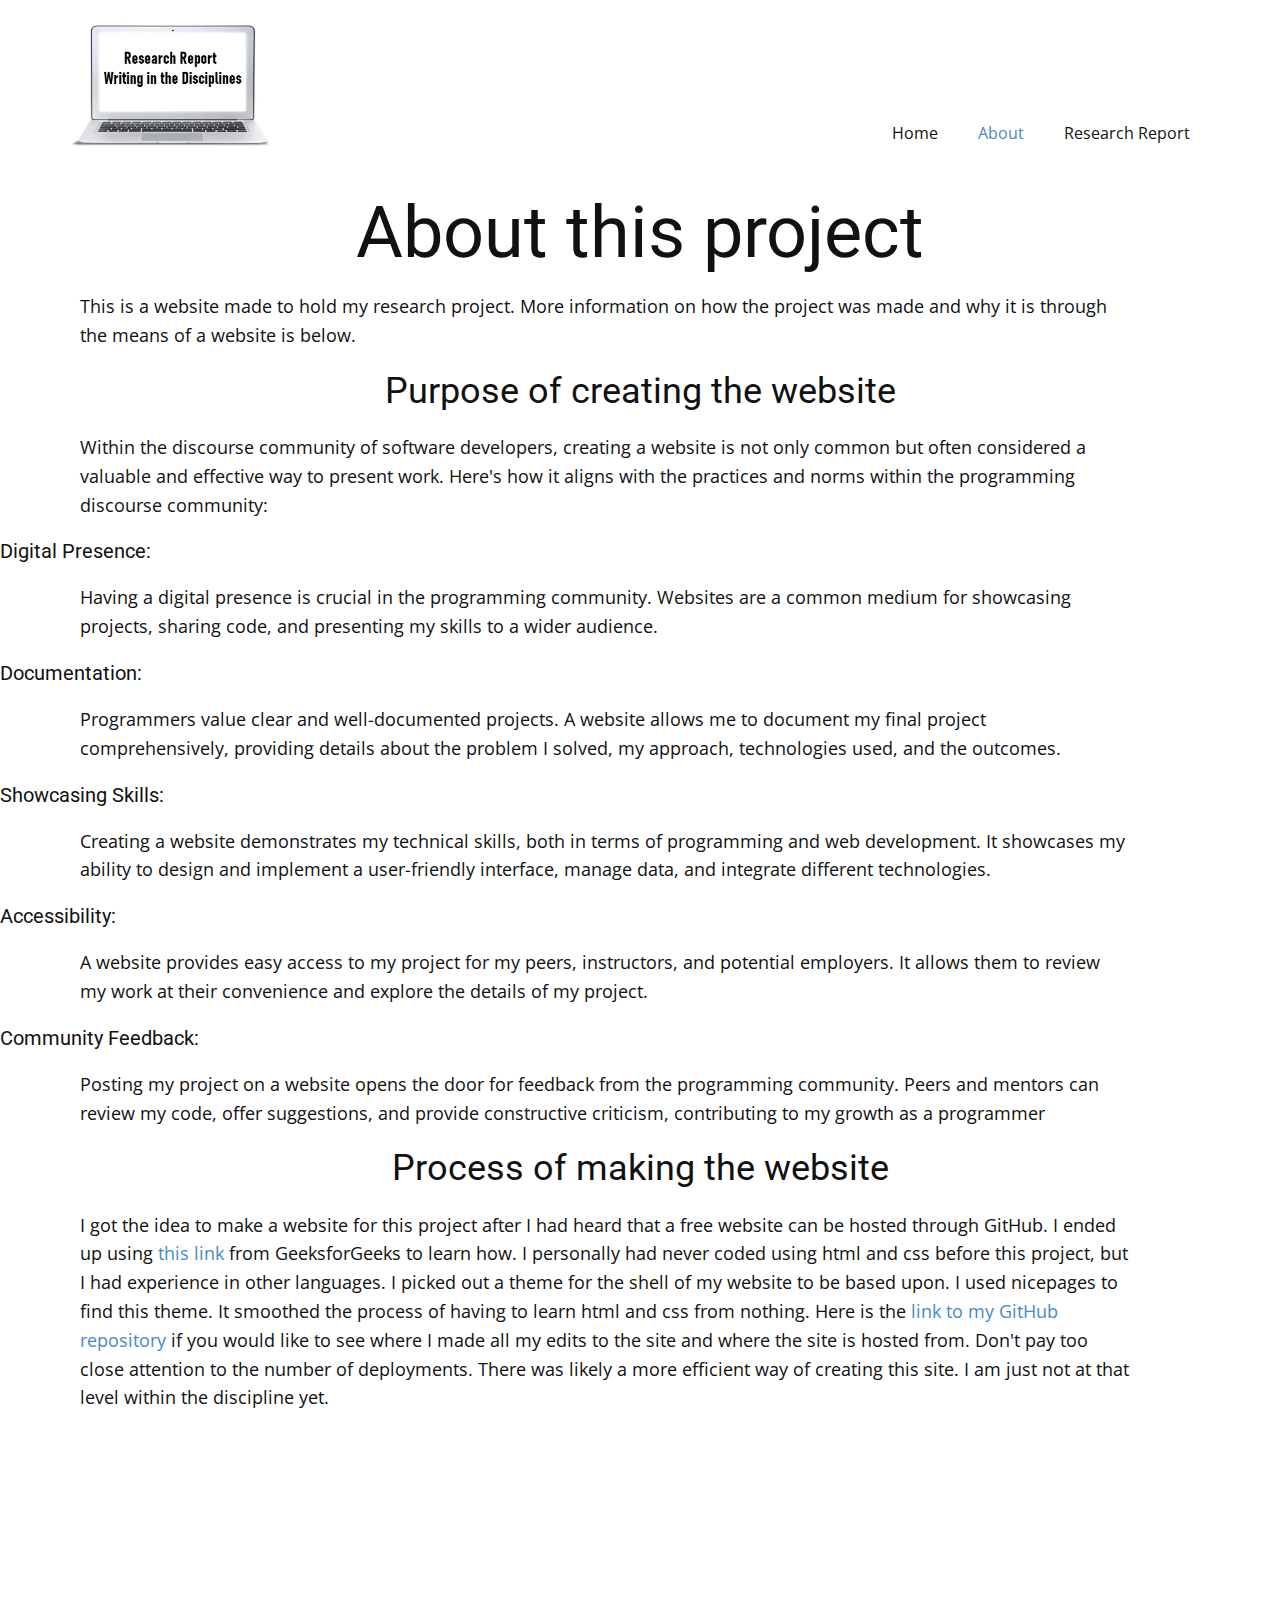
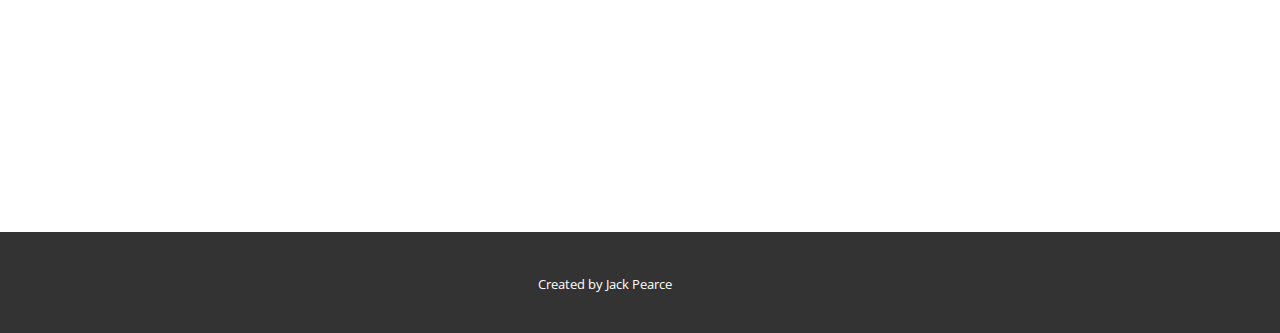
==== About.html @ 63365a63 "Update About.html" ====
<!DOCTYPE html>
<html style="font-size: 16px;" lang="en"><head>
    <meta name="viewport" content="width=device-width, initial-scale=1.0">
    <meta charset="utf-8">
    <meta name="keywords" content="">
    <meta name="description" content="">
    <title>About</title>
    <link rel="stylesheet" href="nicepage.css" media="screen">
<link rel="stylesheet" href="About.css" media="screen">
    <script class="u-script" type="text/javascript" src="jquery.js" defer=""></script>
    <script class="u-script" type="text/javascript" src="nicepage.js" defer=""></script>
    <meta name="generator" content="Nicepage 5.20.7, nicepage.com">
    <link id="u-theme-google-font" rel="stylesheet" href="https://fonts.googleapis.com/css?family=Roboto:100,100i,300,300i,400,400i,500,500i,700,700i,900,900i|Open+Sans:300,300i,400,400i,500,500i,600,600i,700,700i,800,800i">
    
    
    
    <script type="application/ld+json">{
		"@context": "http://schema.org",
		"@type": "Organization",
		"name": "",
		"logo": "images/Apple-Laptop-Transparent-Background-PNG.png"
}</script>
    <meta name="theme-color" content="#478ac9">
    <meta property="og:title" content="About">
    <meta property="og:type" content="website">
  <meta data-intl-tel-input-cdn-path="intlTelInput/"></head>
  <body data-path-to-root="./" data-include-products="false" class="u-body u-xl-mode" data-lang="en"><header class="u-clearfix u-header u-header" id="sec-68d7"><div class="u-clearfix u-sheet u-valign-middle u-sheet-1">
        <a href="https://jackpearce22.github.io/Home.html" class="u-image u-logo u-image-1">
          <img src="images/Apple-Laptop-Transparent-Background-PNG.png" class="u-logo-image u-logo-image-1">
        </a>
        <nav class="u-menu u-menu-dropdown u-offcanvas u-menu-1">
          <div class="menu-collapse" style="font-size: 1rem; letter-spacing: 0px;">
            <a class="u-button-style u-custom-left-right-menu-spacing u-custom-padding-bottom u-custom-top-bottom-menu-spacing u-nav-link u-text-active-palette-1-base u-text-hover-palette-2-base" href="#">
              <svg class="u-svg-link" viewBox="0 0 24 24"><use xmlns:xlink="http://www.w3.org/1999/xlink" xlink:href="#menu-hamburger"></use></svg>
              <svg class="u-svg-content" version="1.1" id="menu-hamburger" viewBox="0 0 16 16" x="0px" y="0px" xmlns:xlink="http://www.w3.org/1999/xlink" xmlns="http://www.w3.org/2000/svg"><g><rect y="1" width="16" height="2"></rect><rect y="7" width="16" height="2"></rect><rect y="13" width="16" height="2"></rect>
</g></svg>
            </a>
          </div>
          <div class="u-nav-container">
            <ul class="u-nav u-unstyled u-nav-1"><li class="u-nav-item"><a class="u-button-style u-nav-link u-text-active-palette-1-base u-text-hover-palette-2-base" href="Home.html" style="padding: 10px 20px;">Home</a>
</li><li class="u-nav-item"><a class="u-button-style u-nav-link u-text-active-palette-1-base u-text-hover-palette-2-base" href="About.html" style="padding: 10px 20px;">About</a>
</li><li class="u-nav-item"><a class="u-button-style u-nav-link u-text-active-palette-1-base u-text-hover-palette-2-base" href="Contact.html" style="padding: 10px 20px;">Research Report</a>
</li></ul>
          </div>
          <div class="u-nav-container-collapse">
            <div class="u-black u-container-style u-inner-container-layout u-opacity u-opacity-95 u-sidenav">
              <div class="u-inner-container-layout u-sidenav-overflow">
                <div class="u-menu-close"></div>
                <ul class="u-align-center u-nav u-popupmenu-items u-unstyled u-nav-2"><li class="u-nav-item"><a class="u-button-style u-nav-link" href="Home.html">Home</a>
</li><li class="u-nav-item"><a class="u-button-style u-nav-link" href="About.html">About</a>
</li><li class="u-nav-item"><a class="u-button-style u-nav-link" href="Contact.html">Research Report</a>
</li></ul>
              </div>
            </div>
            <div class="u-black u-menu-overlay u-opacity u-opacity-70"></div>
          </div>
        </nav>
      </div>
	  <head>
	  <style>
		  h1 {text-align: center;}
		  h3 {text-align: center;}
		  p {
		     margin-top: 100px;
		     margin-bottom: 100px;
		     margin-right: 150px;
		     margin-left: 80px;
		    }
	  </style>
	  </head>
	  <body>
		  <h1>About this project
		  </h1>
		  <p>This is a website made to hold my research project. More information on how the project was made and why it is through the means of a website is below.
		  </p>
		  <h3>Purpose of creating the website
		  </h3>
		  <p>Within the discourse community of software developers, creating a website is not only common but often considered a valuable and effective way to present work. Here's how it aligns with the practices and norms within the programming discourse community:
		  </p>
		  <h5>Digital Presence:</h5>
		  <p>Having a digital presence is crucial in the programming community. Websites are a common medium for showcasing projects, sharing code, and presenting my skills to a wider audience.
		  </p>
		  <h5>Documentation:
		  </h5>
		  <p>Programmers value clear and well-documented projects. A website allows me to document my final project comprehensively, providing details about the problem I solved, my approach, technologies used, and the outcomes.
		  </p>
		  <h5>Showcasing Skills:</h5>
		  <p>Creating a website demonstrates my technical skills, both in terms of programming and web development. It showcases my ability to design and implement a user-friendly interface, manage data, and integrate different technologies.
		  </p>
		  <h5>Accessibility:</h5>
		  <p>A website provides easy access to my project for my peers, instructors, and potential employers. It allows them to review my work at their convenience and explore the details of my project.
		  </p>
		  <h5>Community Feedback:</h5>
		  <p>Posting my project on a website opens the door for feedback from the programming community. Peers and mentors can review my code, offer suggestions, and provide constructive criticism, contributing to my growth as a programmer 
		  </p>
		  
		  <h3>Process of making the website</h3>
		  <p>I got the idea to make a website for this project after I had heard that a free website can be hosted through GitHub. I ended up using <a href="https://www.howtogeek.com/devops/how-to-set-up-a-simple-free-website-with-github-pages/">this link</a> from GeeksforGeeks to learn how.
			  I personally had never coded using html and css before this project, but I had experience in other languages. I picked out a theme for the shell of my website to be based upon. I used nicepages to find this theme. It smoothed the process of having to learn html and css from nothing.
			  Here is the <a href="https://www.howtogeek.com/devops/how-to-set-up-a-simple-free-website-with-github-pages/">link to my GitHub repository</a> if you would like to see where I made all my edits to the site and where the site is hosted from. Don't pay too close attention to the number of deployments. There was likely a more efficient way of creating 
			  this site. I am just not at that level within the discipline yet.	  
		  </p>
	  </body>
	 
	  
  </section>
  </header>
    <section class="u-clearfix u-section-1" id="sec-545d">
      <div class="u-clearfix u-sheet u-sheet-1"></div>
	
    
    
    <section class="u-backlink u-clearfix u-grey-80">
      <p class="u-text">
        <span>Created by Jack Pearce</span>
      </p>
    </section>
  
</body></html>
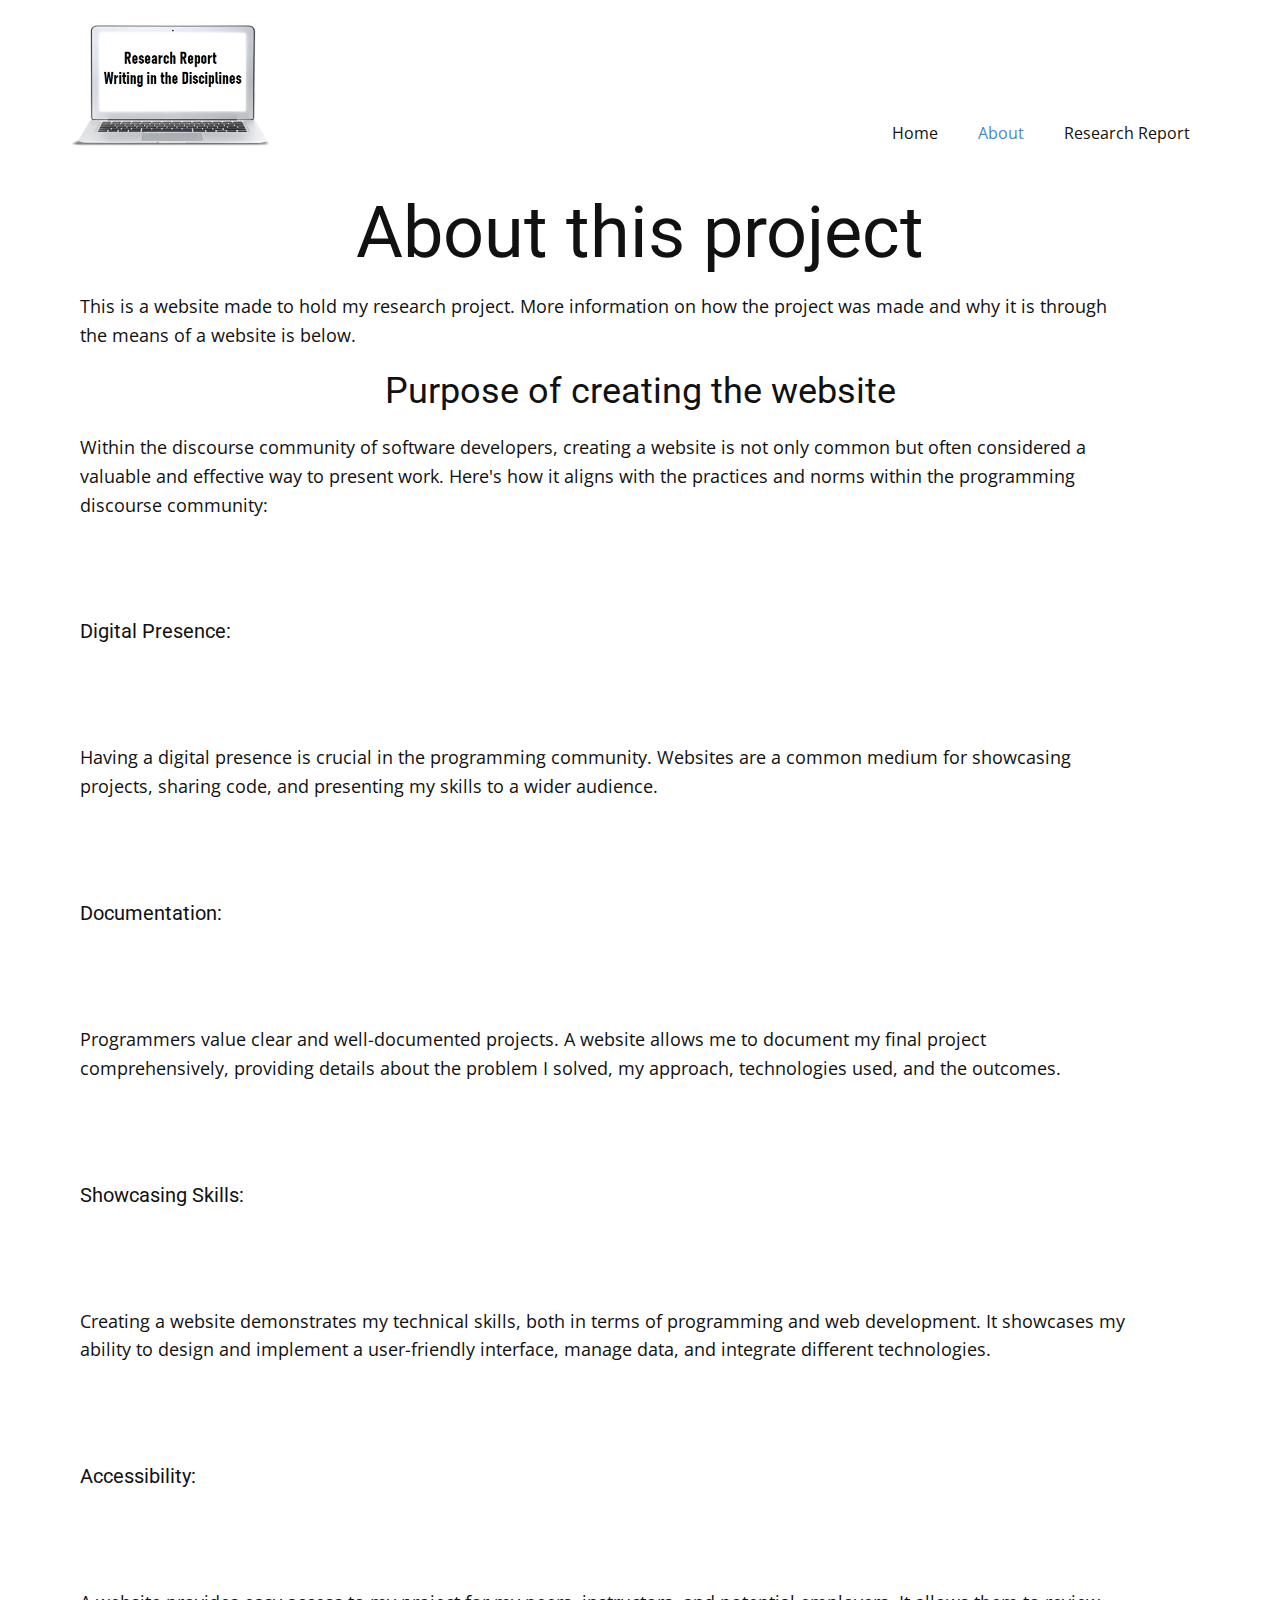
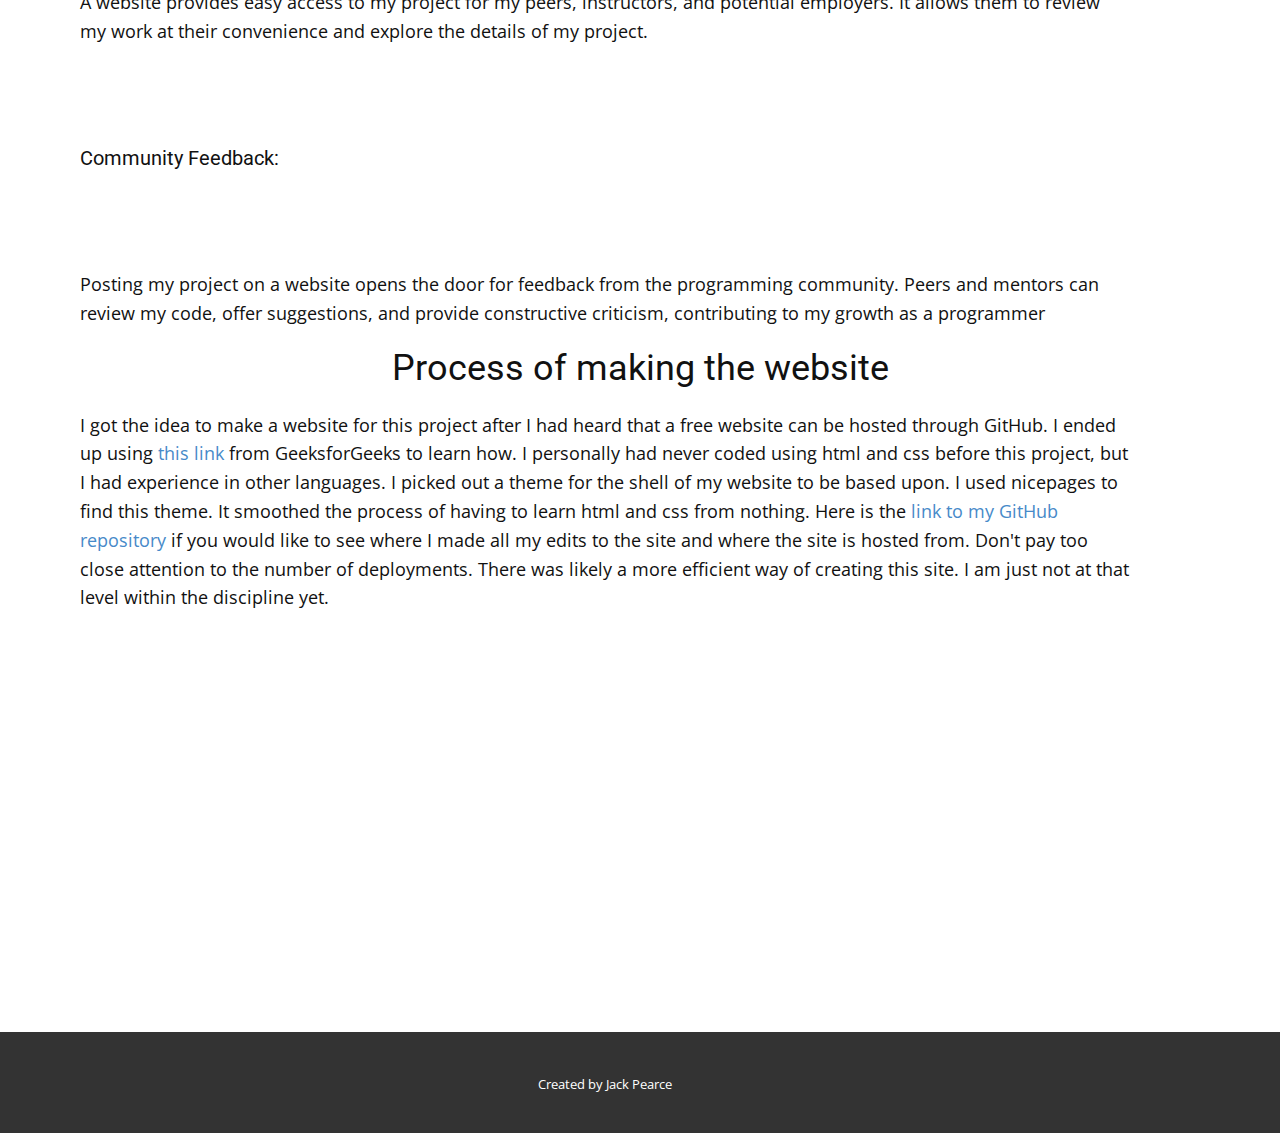
==== commit 40afbf70: "Update About.html" ====
--- a/About.html
+++ b/About.html
@@ -60,6 +60,12 @@
 	  <style>
 		  h1 {text-align: center;}
 		  h3 {text-align: center;}
+		  h5 {
+		     margin-top: 100px;
+		     margin-bottom: 100px;
+		     margin-right: 150px;
+		     margin-left: 80px;
+		    }
 		  p {
 		     margin-top: 100px;
 		     margin-bottom: 100px;
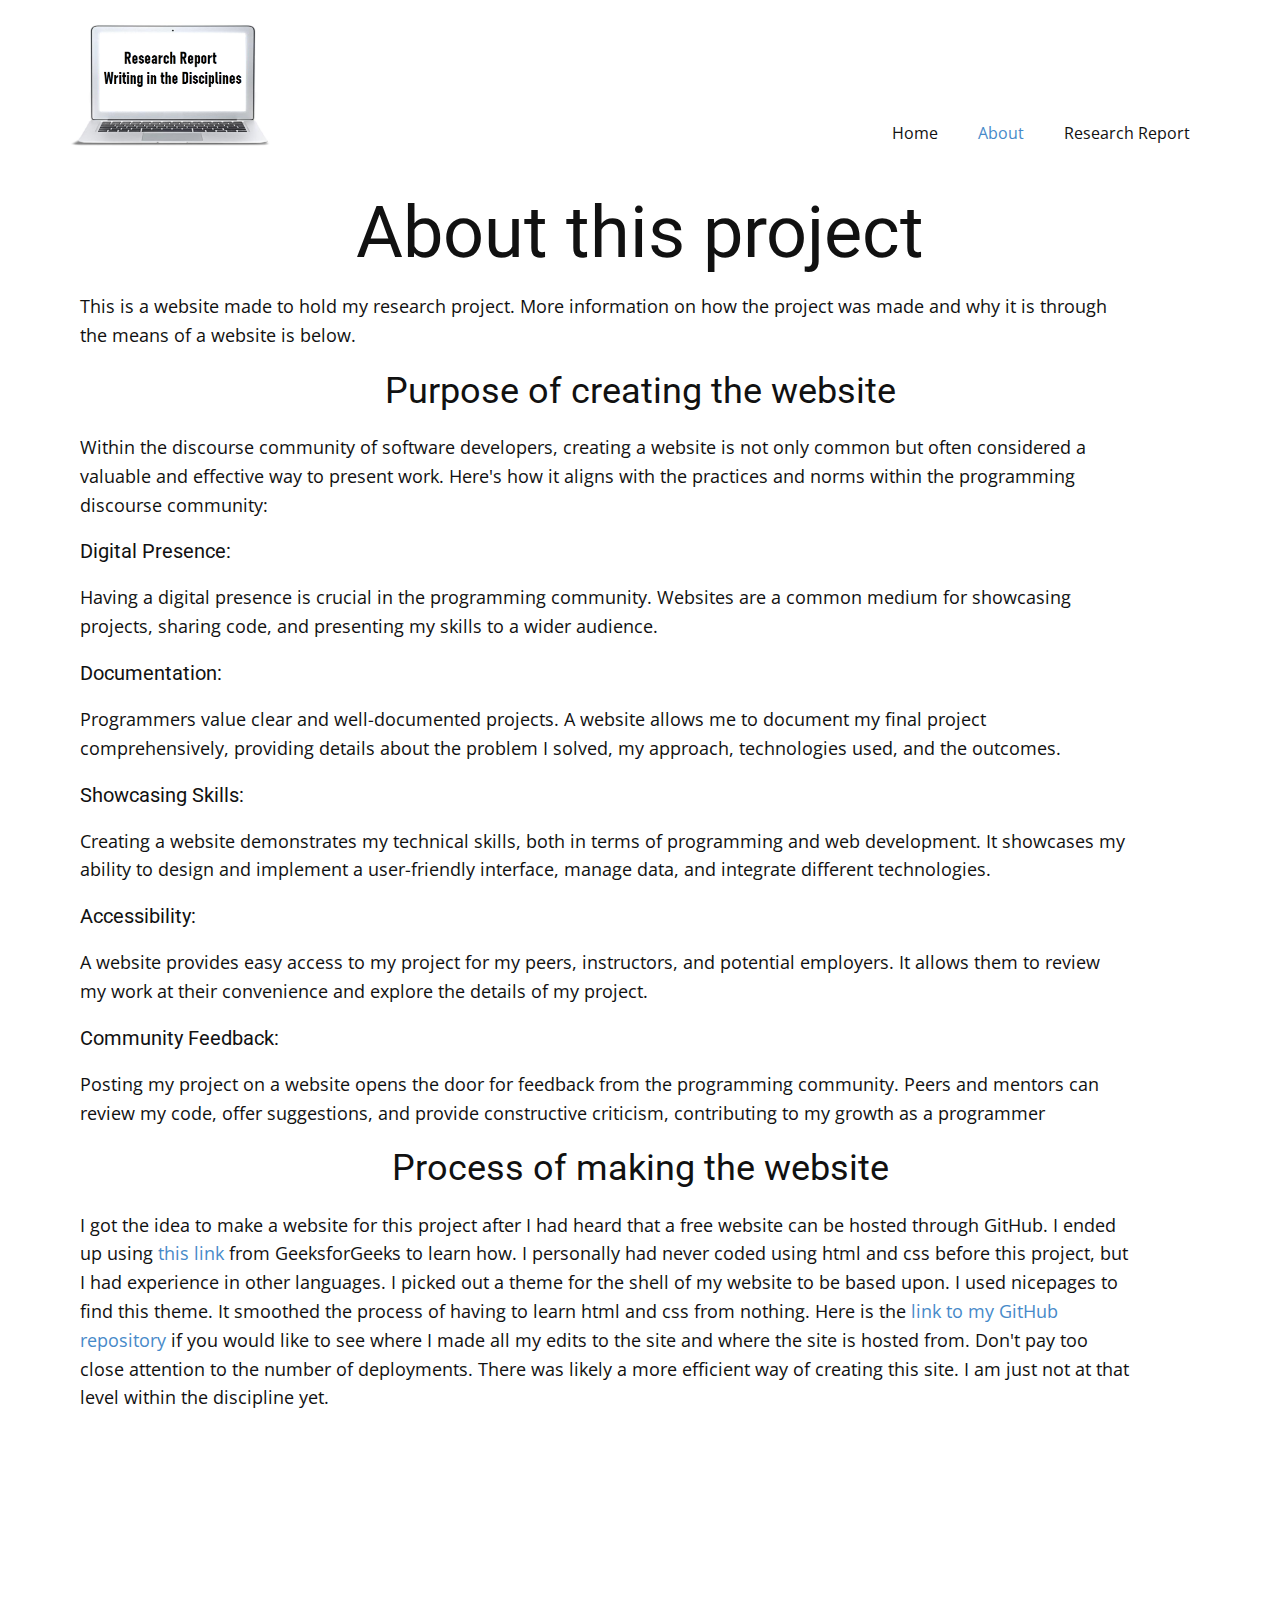
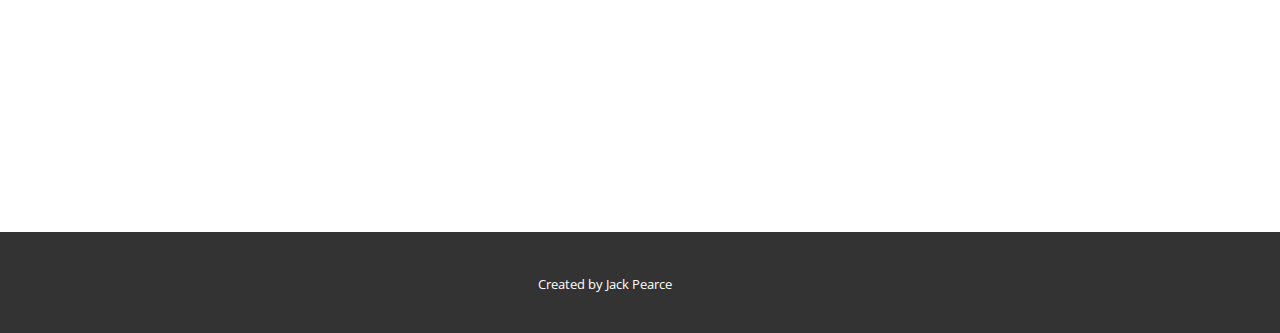
==== commit f4d0fde3: "Update About.html" ====
--- a/About.html
+++ b/About.html
@@ -61,8 +61,6 @@
 		  h1 {text-align: center;}
 		  h3 {text-align: center;}
 		  h5 {
-		     margin-top: 100px;
-		     margin-bottom: 100px;
 		     margin-right: 150px;
 		     margin-left: 80px;
 		    }
@@ -83,7 +81,8 @@
 		  </h3>
 		  <p>Within the discourse community of software developers, creating a website is not only common but often considered a valuable and effective way to present work. Here's how it aligns with the practices and norms within the programming discourse community:
 		  </p>
-		  <h5>Digital Presence:</h5>
+		  <h5>Digital Presence:
+		  </h5>
 		  <p>Having a digital presence is crucial in the programming community. Websites are a common medium for showcasing projects, sharing code, and presenting my skills to a wider audience.
 		  </p>
 		  <h5>Documentation:
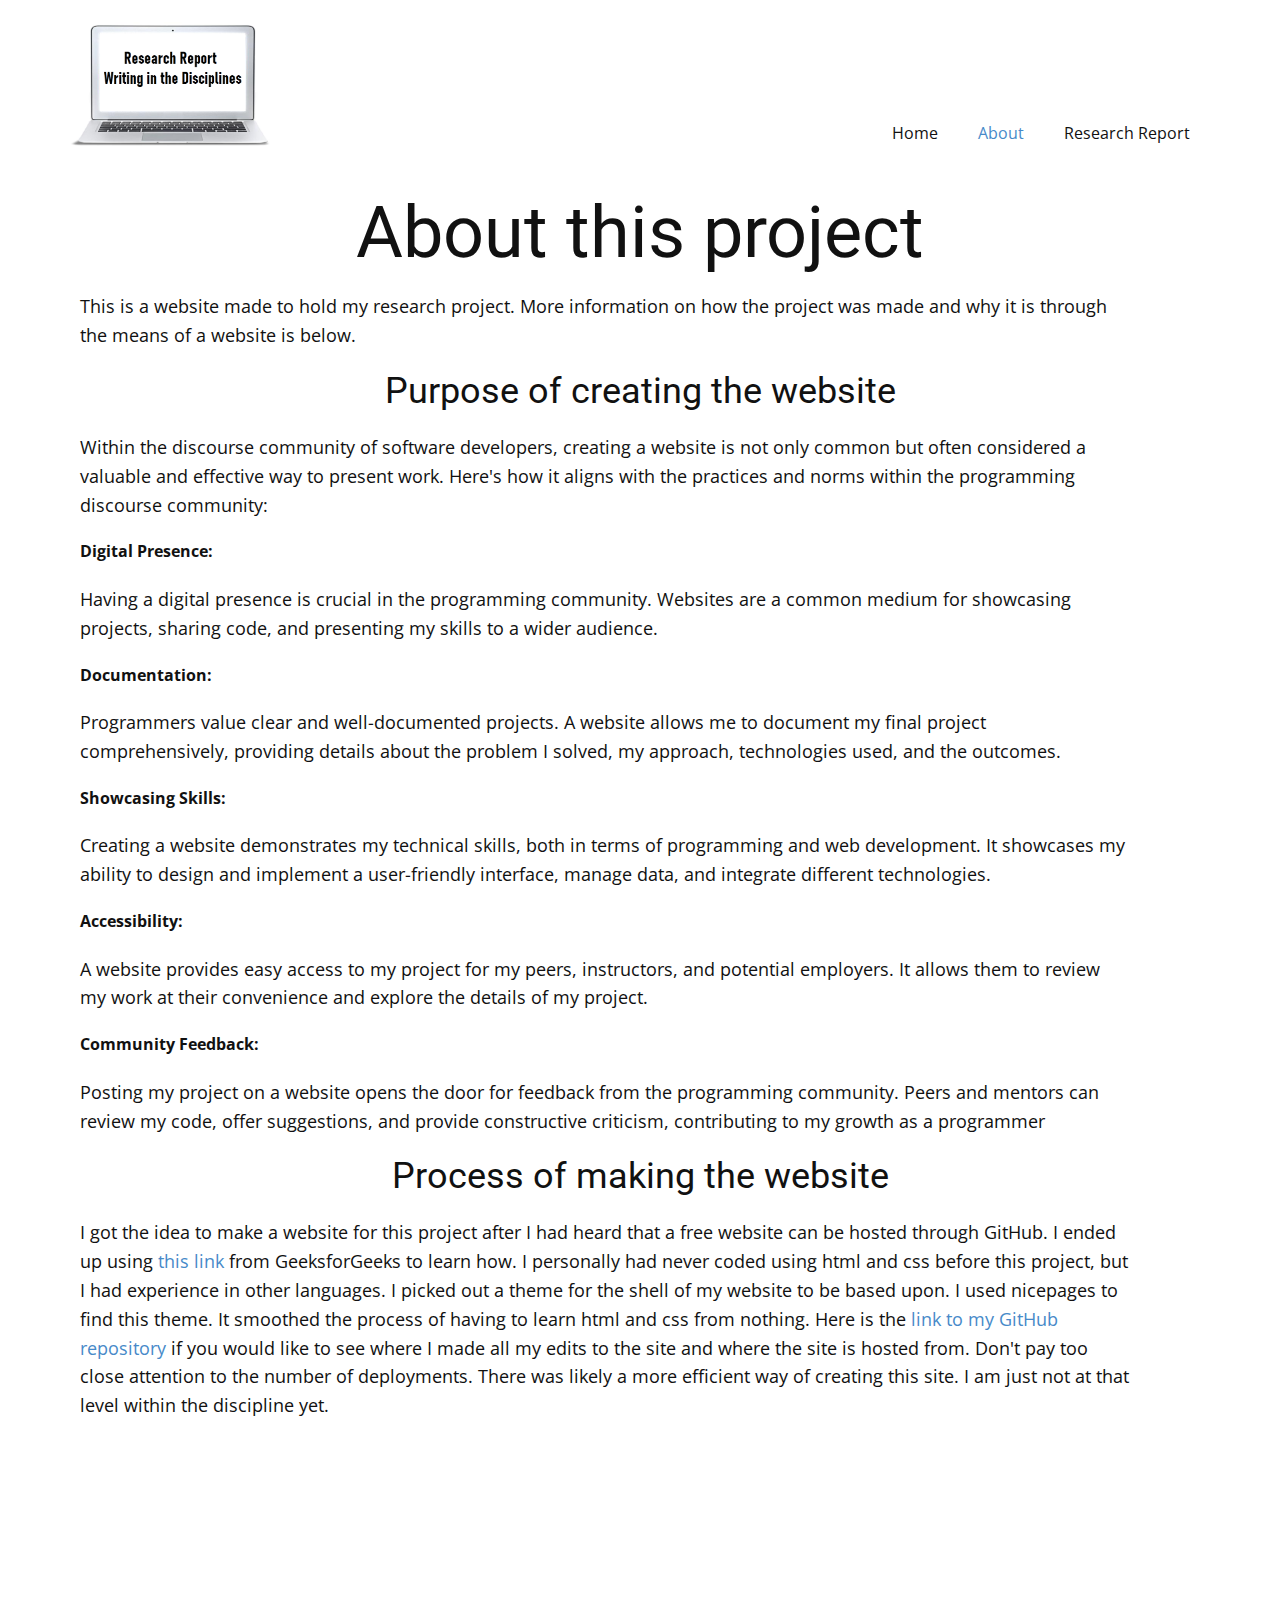
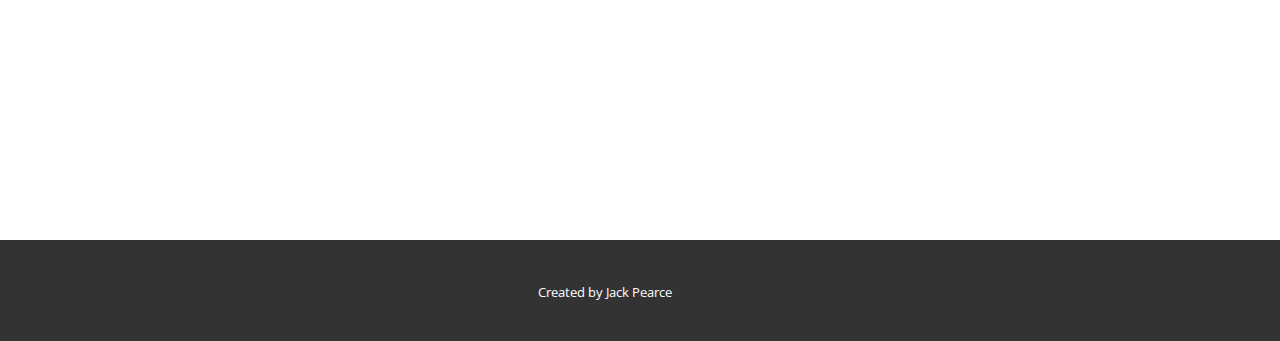
==== commit b9ae27e7: "Update About.html" ====
--- a/About.html
+++ b/About.html
@@ -60,7 +60,7 @@
 	  <style>
 		  h1 {text-align: center;}
 		  h3 {text-align: center;}
-		  h5 {
+		  b {
 		     margin-right: 150px;
 		     margin-left: 80px;
 		    }
@@ -81,21 +81,21 @@
 		  </h3>
 		  <p>Within the discourse community of software developers, creating a website is not only common but often considered a valuable and effective way to present work. Here's how it aligns with the practices and norms within the programming discourse community:
 		  </p>
-		  <h5>Digital Presence:
-		  </h5>
+		  <b>Digital Presence:
+		  </b>
 		  <p>Having a digital presence is crucial in the programming community. Websites are a common medium for showcasing projects, sharing code, and presenting my skills to a wider audience.
 		  </p>
-		  <h5>Documentation:
-		  </h5>
+		  <b>Documentation:
+		  </b>
 		  <p>Programmers value clear and well-documented projects. A website allows me to document my final project comprehensively, providing details about the problem I solved, my approach, technologies used, and the outcomes.
 		  </p>
-		  <h5>Showcasing Skills:</h5>
+		  <b>Showcasing Skills:</b>
 		  <p>Creating a website demonstrates my technical skills, both in terms of programming and web development. It showcases my ability to design and implement a user-friendly interface, manage data, and integrate different technologies.
 		  </p>
-		  <h5>Accessibility:</h5>
+		  <b>Accessibility:</b>
 		  <p>A website provides easy access to my project for my peers, instructors, and potential employers. It allows them to review my work at their convenience and explore the details of my project.
 		  </p>
-		  <h5>Community Feedback:</h5>
+		  <b>Community Feedback:</b>
 		  <p>Posting my project on a website opens the door for feedback from the programming community. Peers and mentors can review my code, offer suggestions, and provide constructive criticism, contributing to my growth as a programmer 
 		  </p>
 		  
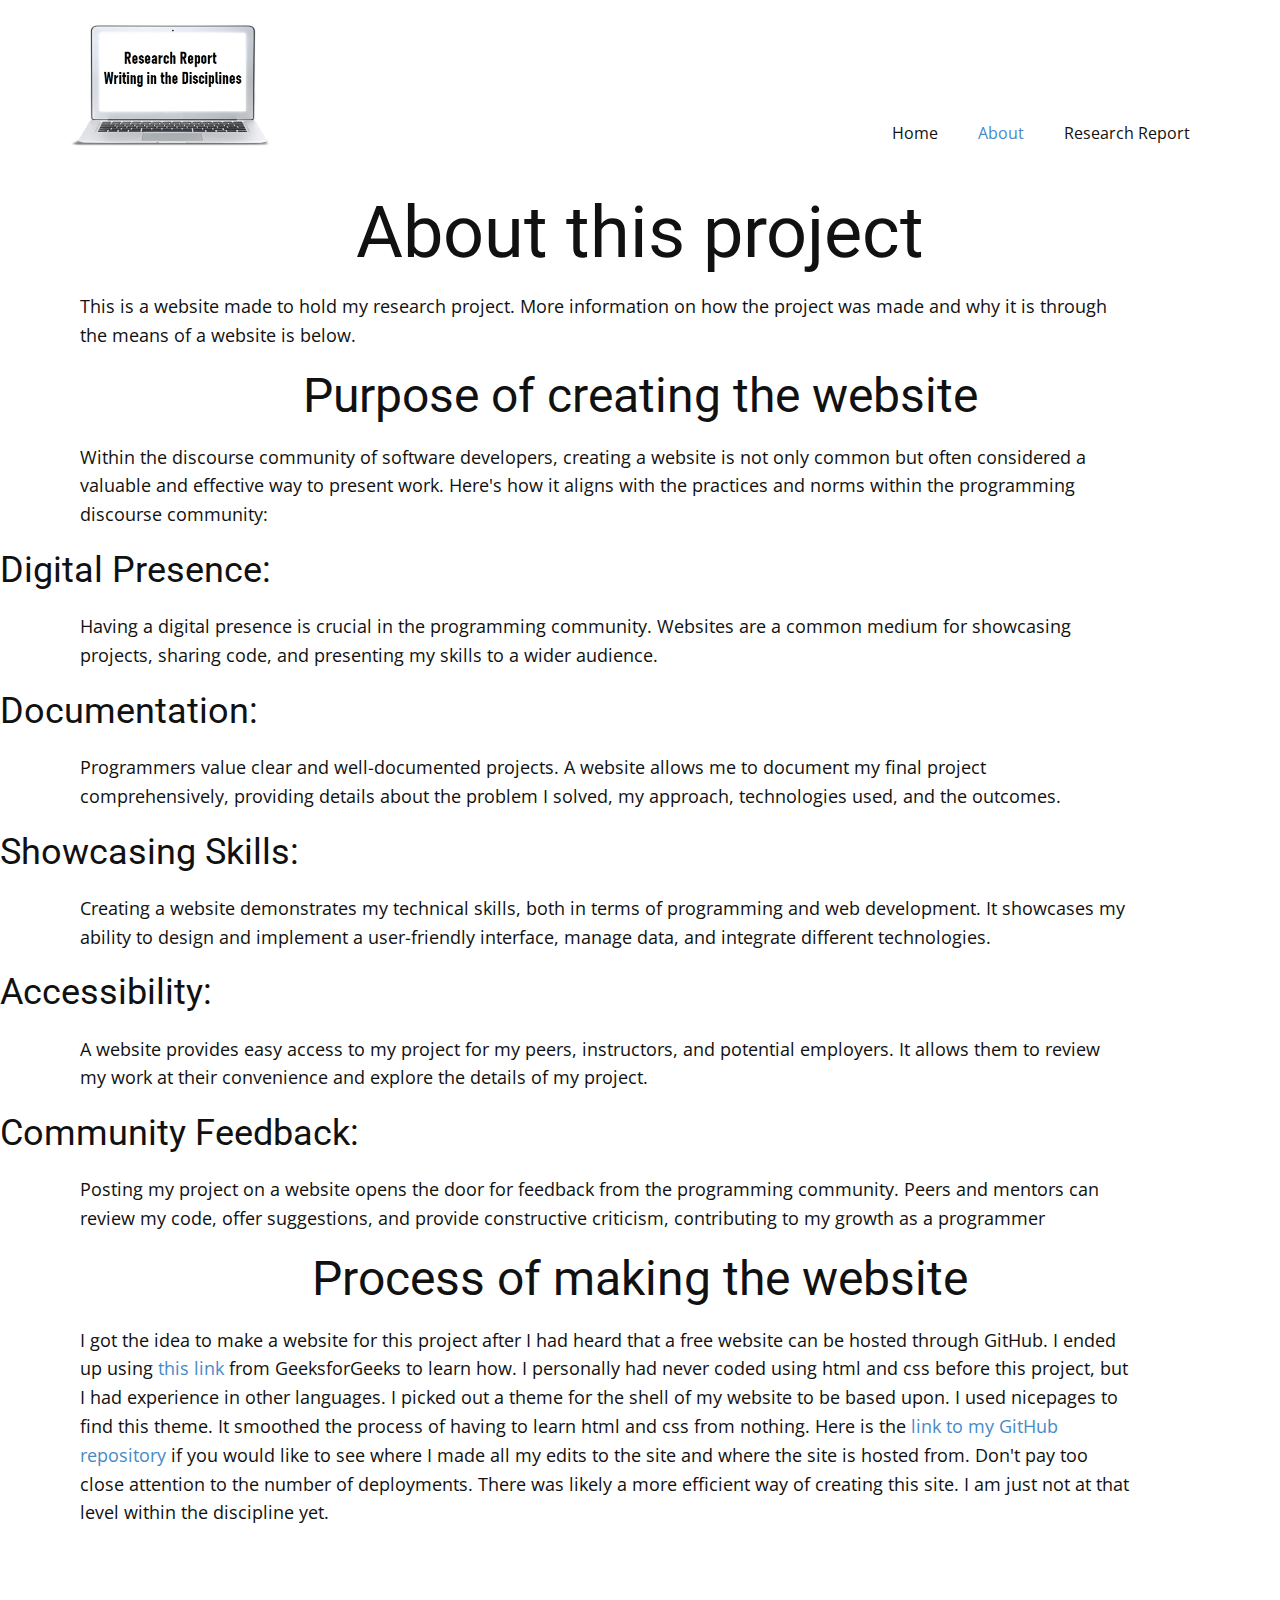
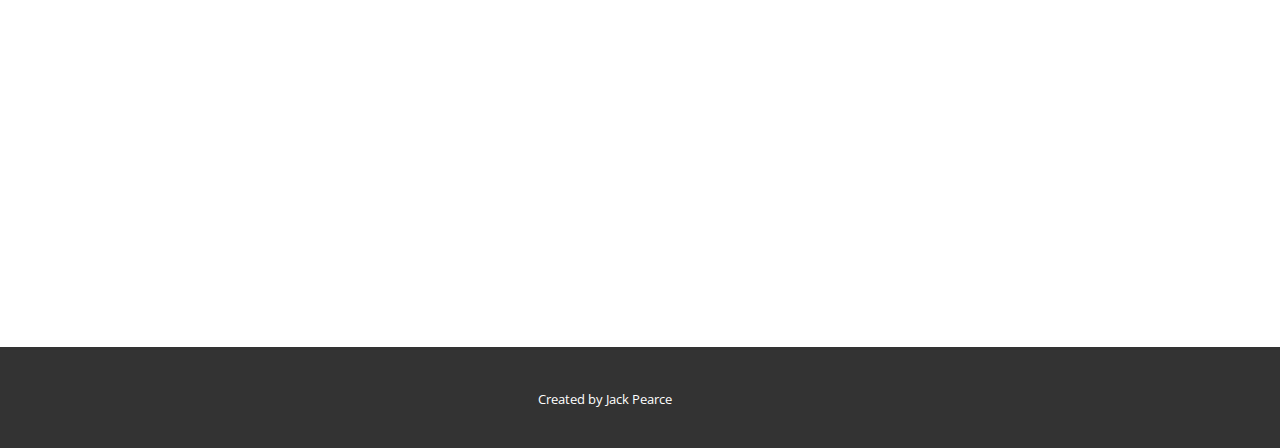
==== commit 556eeacb: "Update About.html" ====
--- a/About.html
+++ b/About.html
@@ -59,7 +59,7 @@
 	  <head>
 	  <style>
 		  h1 {text-align: center;}
-		  h3 {text-align: center;}
+		  h2 {text-align: center;}
 		  b {
 		     margin-right: 150px;
 		     margin-left: 80px;
@@ -77,29 +77,29 @@
 		  </h1>
 		  <p>This is a website made to hold my research project. More information on how the project was made and why it is through the means of a website is below.
 		  </p>
-		  <h3>Purpose of creating the website
-		  </h3>
+		  <h2>Purpose of creating the website
+		  </h2>
 		  <p>Within the discourse community of software developers, creating a website is not only common but often considered a valuable and effective way to present work. Here's how it aligns with the practices and norms within the programming discourse community:
 		  </p>
-		  <b>Digital Presence:
-		  </b>
+		  <h3>Digital Presence:
+		  </h3>
 		  <p>Having a digital presence is crucial in the programming community. Websites are a common medium for showcasing projects, sharing code, and presenting my skills to a wider audience.
 		  </p>
-		  <b>Documentation:
-		  </b>
+		  <h3>Documentation:
+		  </h3>
 		  <p>Programmers value clear and well-documented projects. A website allows me to document my final project comprehensively, providing details about the problem I solved, my approach, technologies used, and the outcomes.
 		  </p>
-		  <b>Showcasing Skills:</b>
+		  <h3>Showcasing Skills:</h3>
 		  <p>Creating a website demonstrates my technical skills, both in terms of programming and web development. It showcases my ability to design and implement a user-friendly interface, manage data, and integrate different technologies.
 		  </p>
-		  <b>Accessibility:</b>
+		  <h3>Accessibility:</h3>
 		  <p>A website provides easy access to my project for my peers, instructors, and potential employers. It allows them to review my work at their convenience and explore the details of my project.
 		  </p>
-		  <b>Community Feedback:</b>
+		  <h3>Community Feedback:</h3>
 		  <p>Posting my project on a website opens the door for feedback from the programming community. Peers and mentors can review my code, offer suggestions, and provide constructive criticism, contributing to my growth as a programmer 
 		  </p>
 		  
-		  <h3>Process of making the website</h3>
+		  <h2>Process of making the website</h2>
 		  <p>I got the idea to make a website for this project after I had heard that a free website can be hosted through GitHub. I ended up using <a href="https://www.howtogeek.com/devops/how-to-set-up-a-simple-free-website-with-github-pages/">this link</a> from GeeksforGeeks to learn how.
 			  I personally had never coded using html and css before this project, but I had experience in other languages. I picked out a theme for the shell of my website to be based upon. I used nicepages to find this theme. It smoothed the process of having to learn html and css from nothing.
 			  Here is the <a href="https://www.howtogeek.com/devops/how-to-set-up-a-simple-free-website-with-github-pages/">link to my GitHub repository</a> if you would like to see where I made all my edits to the site and where the site is hosted from. Don't pay too close attention to the number of deployments. There was likely a more efficient way of creating 
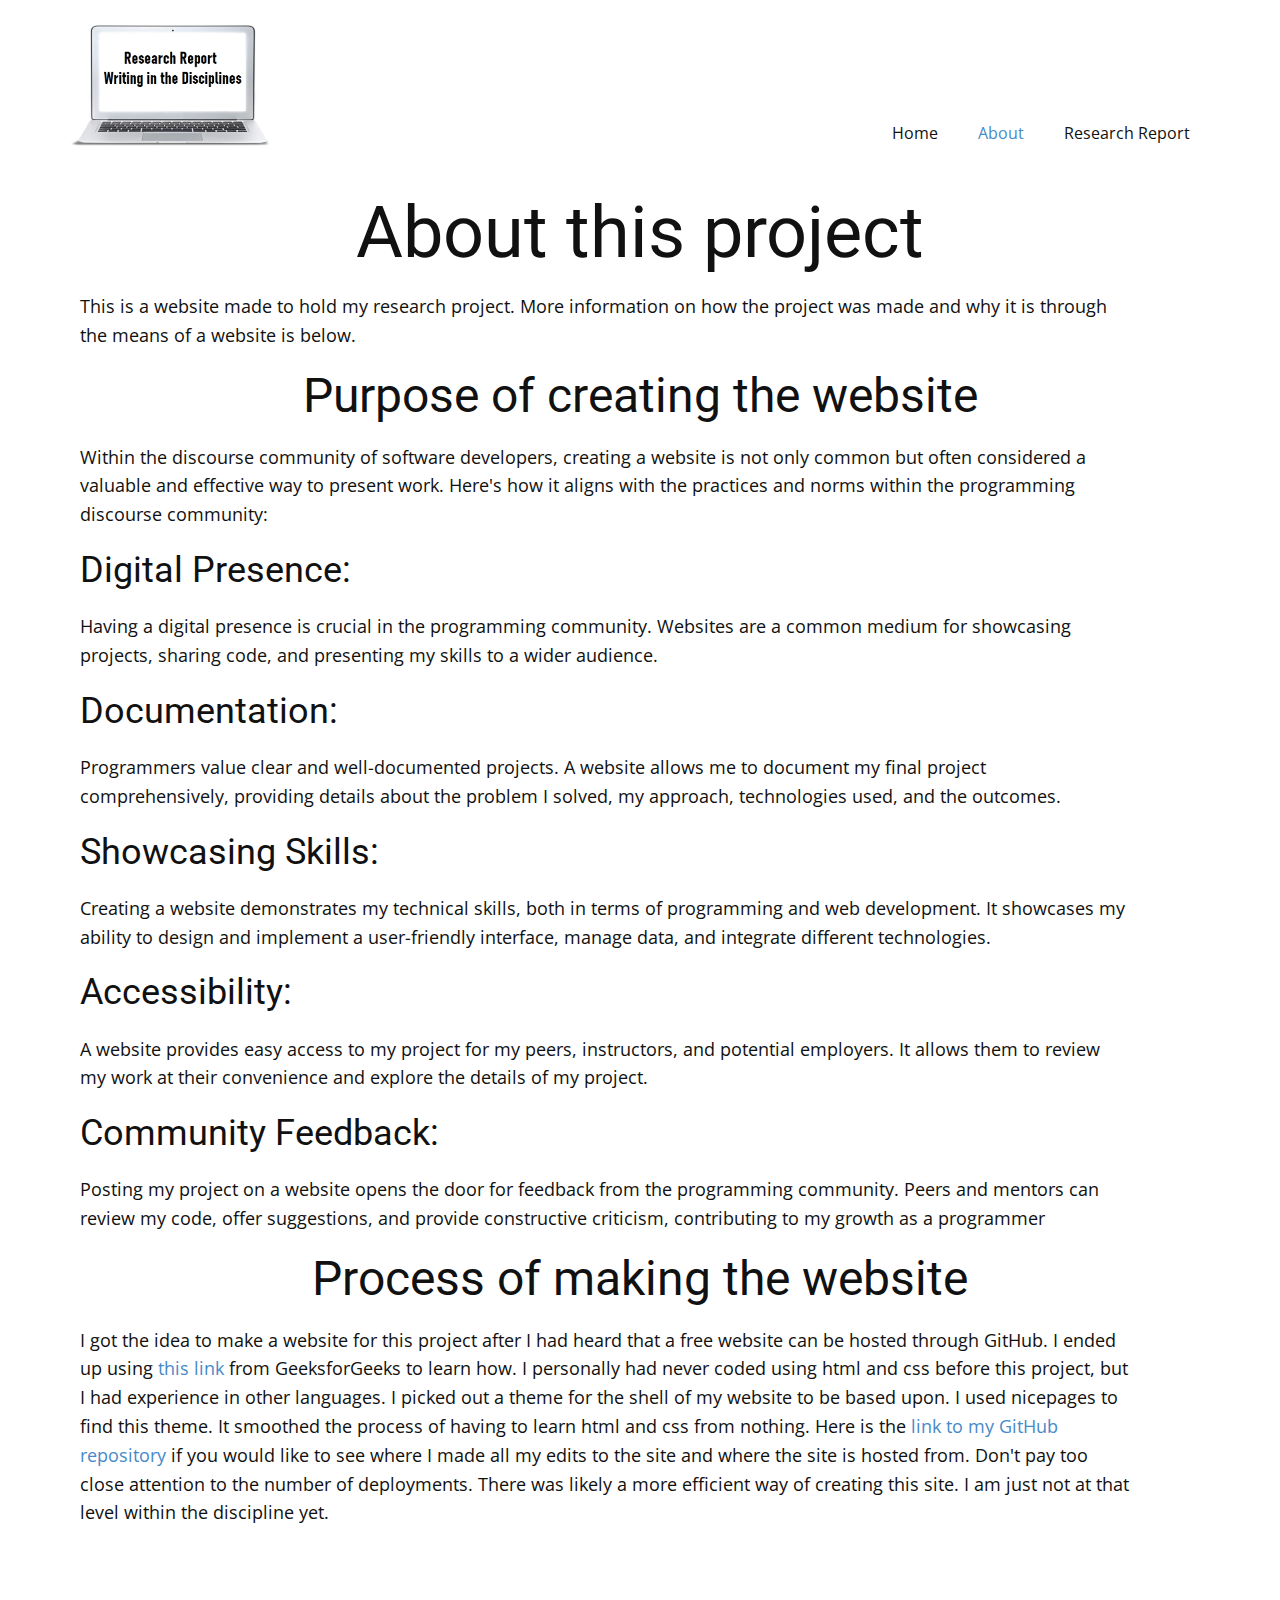
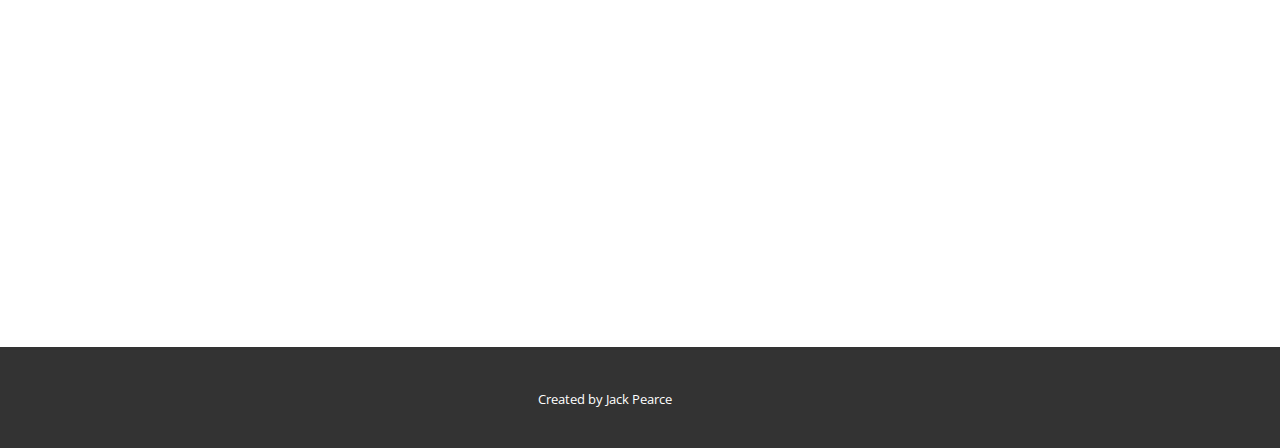
==== commit 250874c1: "Update About.html" ====
--- a/About.html
+++ b/About.html
@@ -60,7 +60,7 @@
 	  <style>
 		  h1 {text-align: center;}
 		  h2 {text-align: center;}
-		  b {
+		  h3 {
 		     margin-right: 150px;
 		     margin-left: 80px;
 		    }
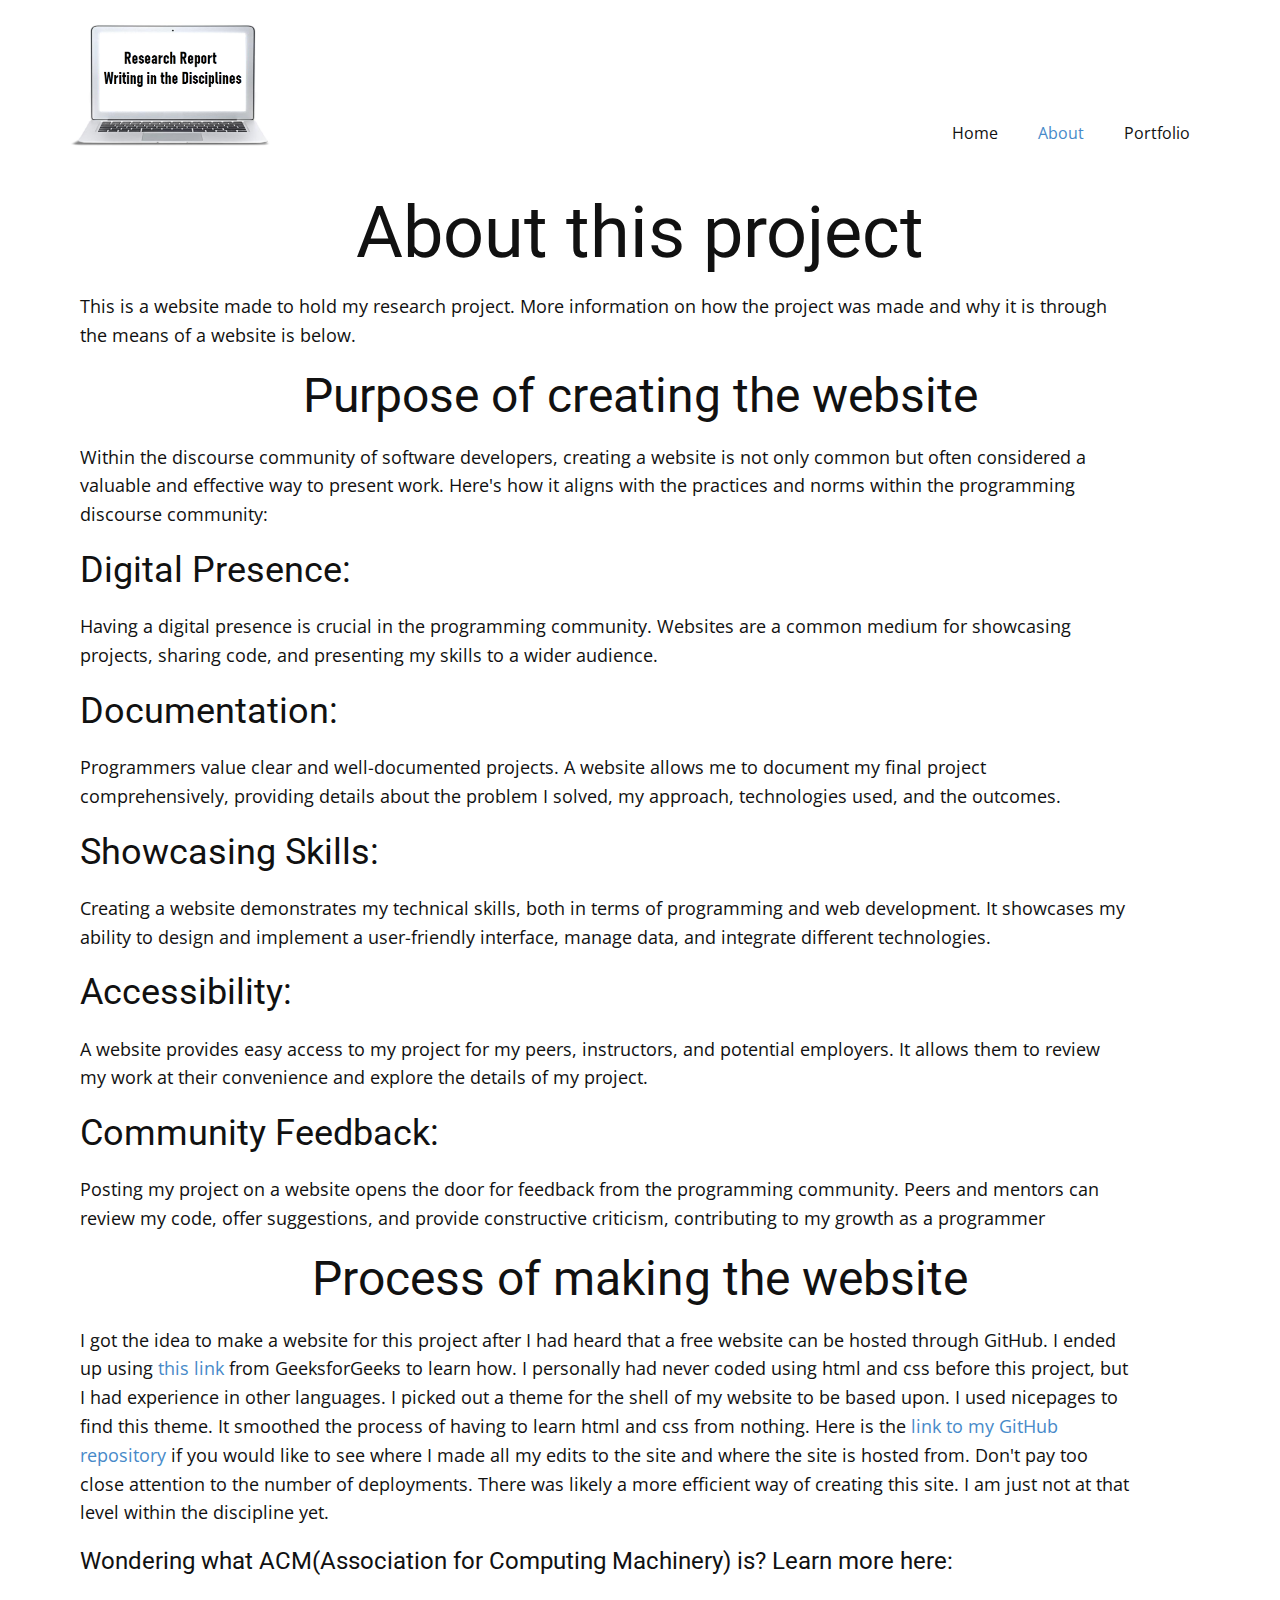
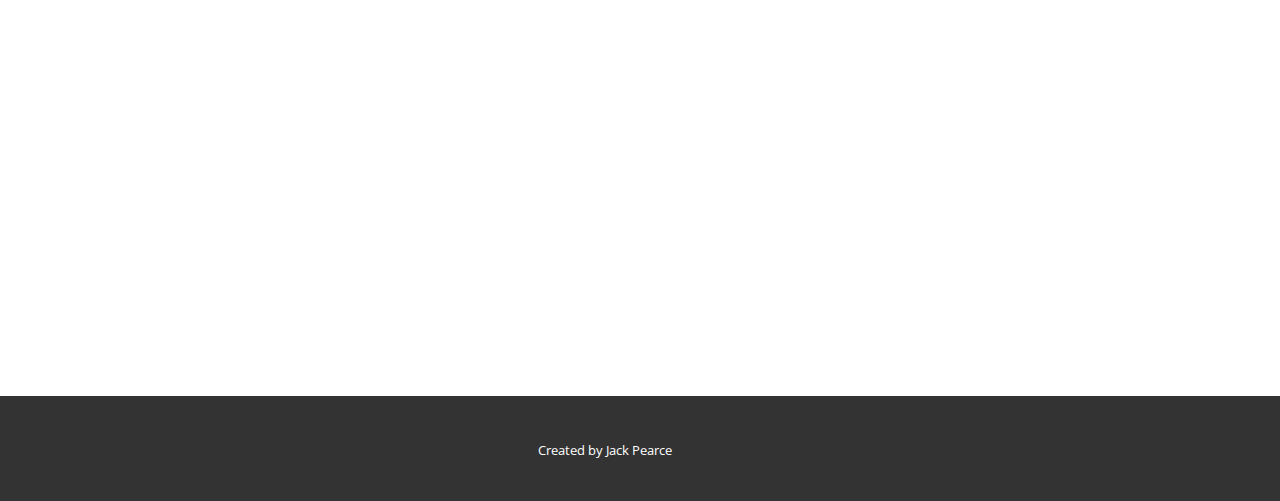
==== commit 2574fd86: "Update About.html" ====
--- a/About.html
+++ b/About.html
@@ -39,7 +39,7 @@
           <div class="u-nav-container">
             <ul class="u-nav u-unstyled u-nav-1"><li class="u-nav-item"><a class="u-button-style u-nav-link u-text-active-palette-1-base u-text-hover-palette-2-base" href="Home.html" style="padding: 10px 20px;">Home</a>
 </li><li class="u-nav-item"><a class="u-button-style u-nav-link u-text-active-palette-1-base u-text-hover-palette-2-base" href="About.html" style="padding: 10px 20px;">About</a>
-</li><li class="u-nav-item"><a class="u-button-style u-nav-link u-text-active-palette-1-base u-text-hover-palette-2-base" href="Contact.html" style="padding: 10px 20px;">Research Report</a>
+</li><li class="u-nav-item"><a class="u-button-style u-nav-link u-text-active-palette-1-base u-text-hover-palette-2-base" href="Contact.html" style="padding: 10px 20px;">Portfolio</a>
 </li></ul>
           </div>
           <div class="u-nav-container-collapse">
@@ -48,7 +48,7 @@
                 <div class="u-menu-close"></div>
                 <ul class="u-align-center u-nav u-popupmenu-items u-unstyled u-nav-2"><li class="u-nav-item"><a class="u-button-style u-nav-link" href="Home.html">Home</a>
 </li><li class="u-nav-item"><a class="u-button-style u-nav-link" href="About.html">About</a>
-</li><li class="u-nav-item"><a class="u-button-style u-nav-link" href="Contact.html">Research Report</a>
+</li><li class="u-nav-item"><a class="u-button-style u-nav-link" href="Contact.html">Portfolio</a>
 </li></ul>
               </div>
             </div>
@@ -61,6 +61,10 @@
 		  h1 {text-align: center;}
 		  h2 {text-align: center;}
 		  h3 {
+		     margin-right: 150px;
+		     margin-left: 80px;
+		    }
+		  h4 {
 		     margin-right: 150px;
 		     margin-left: 80px;
 		    }
@@ -105,6 +109,9 @@
 			  Here is the <a href="https://www.howtogeek.com/devops/how-to-set-up-a-simple-free-website-with-github-pages/">link to my GitHub repository</a> if you would like to see where I made all my edits to the site and where the site is hosted from. Don't pay too close attention to the number of deployments. There was likely a more efficient way of creating 
 			  this site. I am just not at that level within the discipline yet.	  
 		  </p>
+
+		  <h4>Wondering what ACM(Association for Computing Machinery) is? Learn more here:</h4>
+		  <p><a href="https://www.howtogeek.com/devops/how-to-set-up-a-simple-free-website-with-github-pages/"></p>
 	  </body>
 	 
 	  
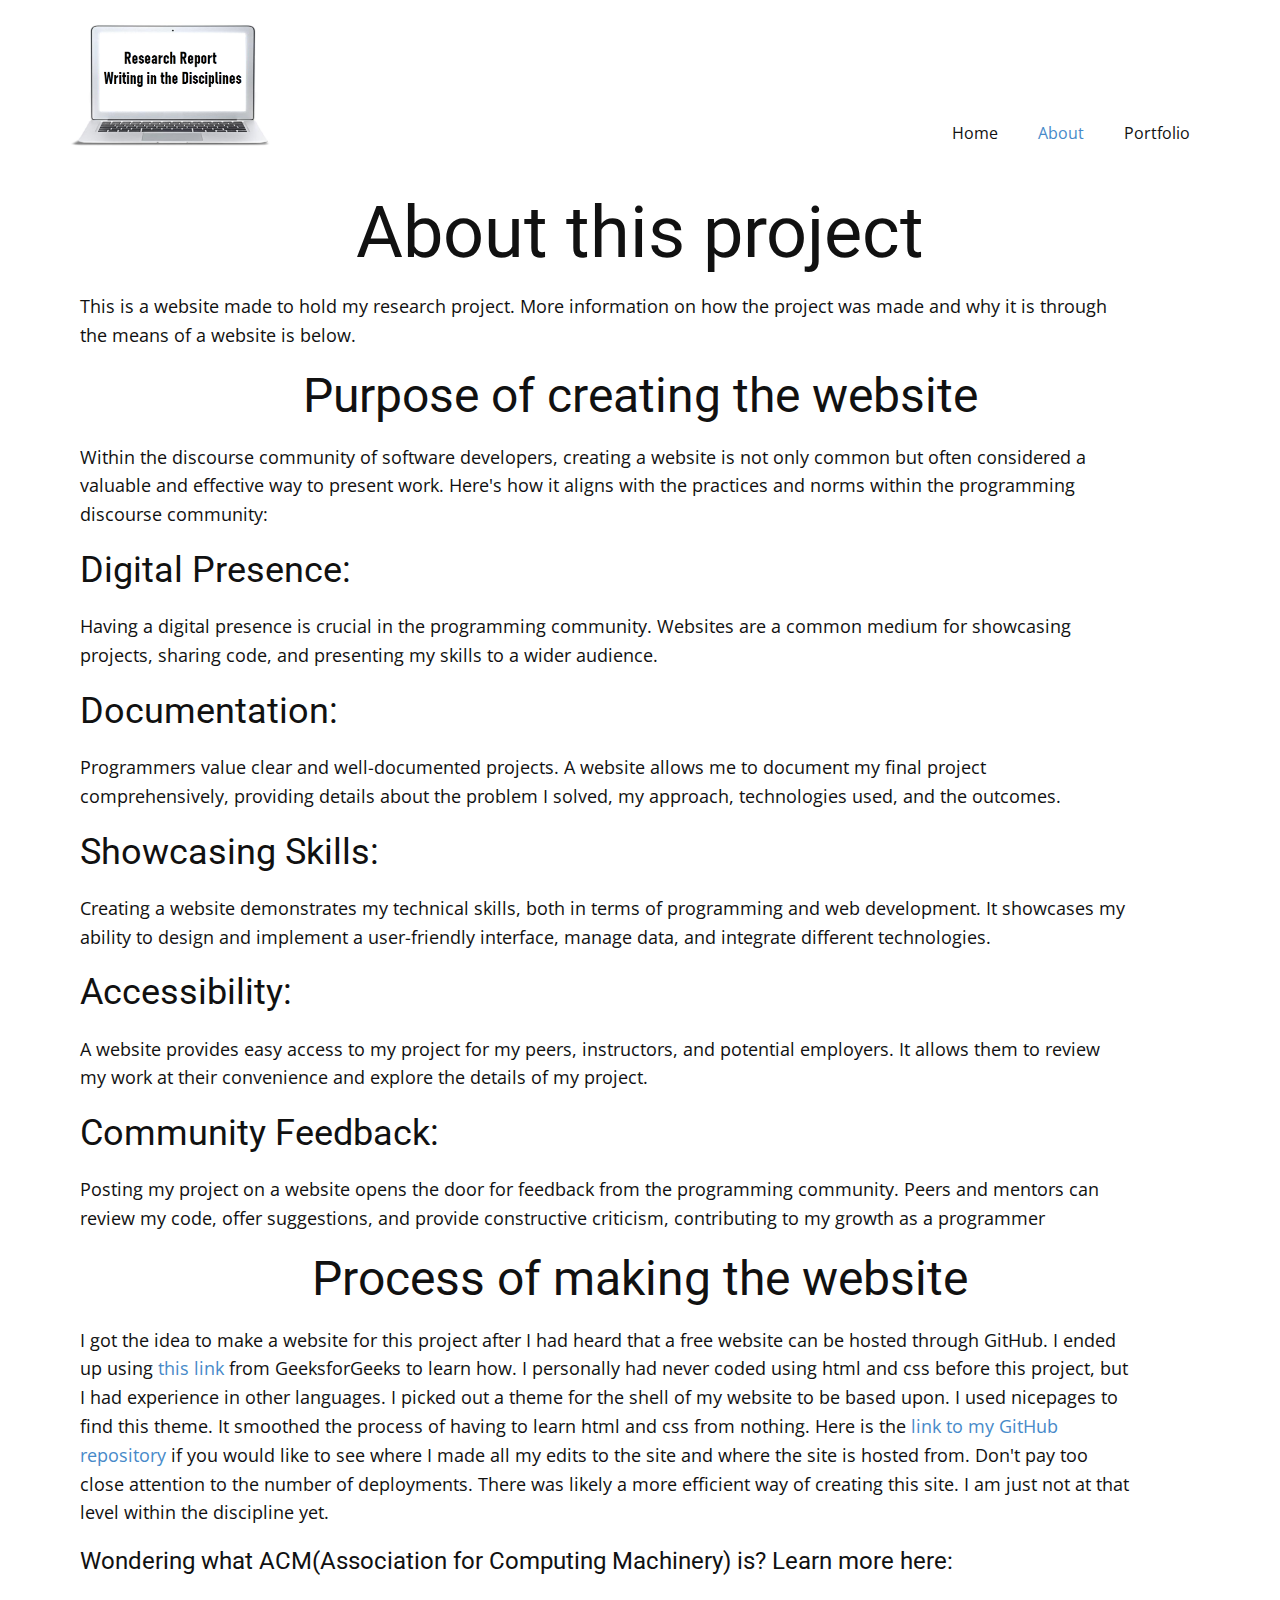
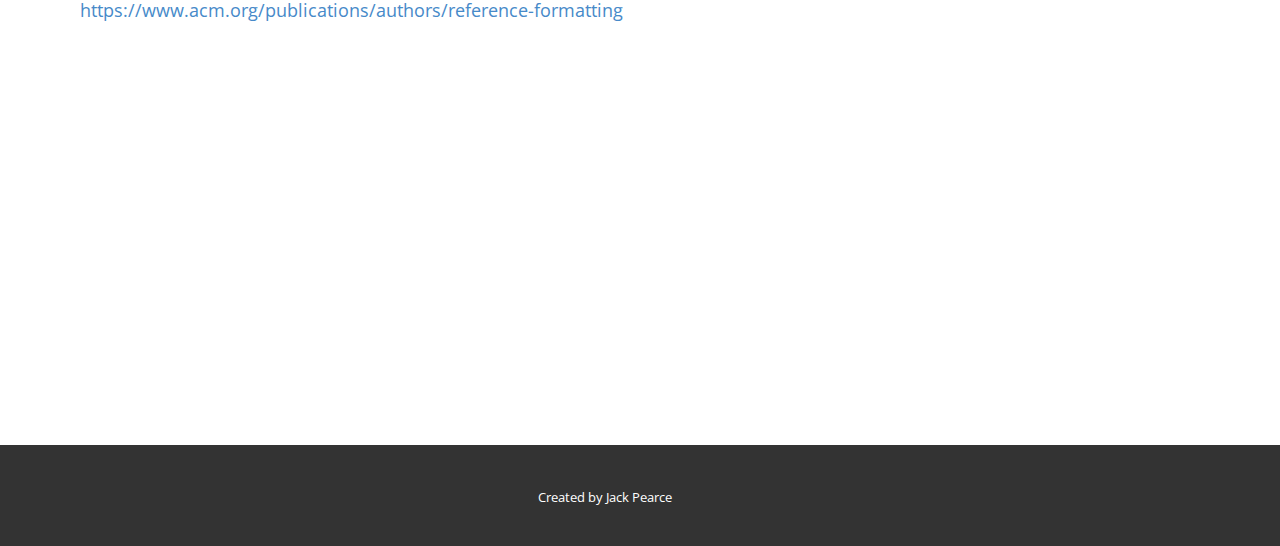
==== commit 61717308: "Update About.html" ====
--- a/About.html
+++ b/About.html
@@ -111,7 +111,7 @@
 		  </p>
 
 		  <h4>Wondering what ACM(Association for Computing Machinery) is? Learn more here:</h4>
-		  <p><a href="https://www.howtogeek.com/devops/how-to-set-up-a-simple-free-website-with-github-pages/"></p>
+		  <p><a href="https://www.acm.org/publications/authors/reference-formatting">https://www.acm.org/publications/authors/reference-formatting</a></p>
 	  </body>
 	 
 	  
